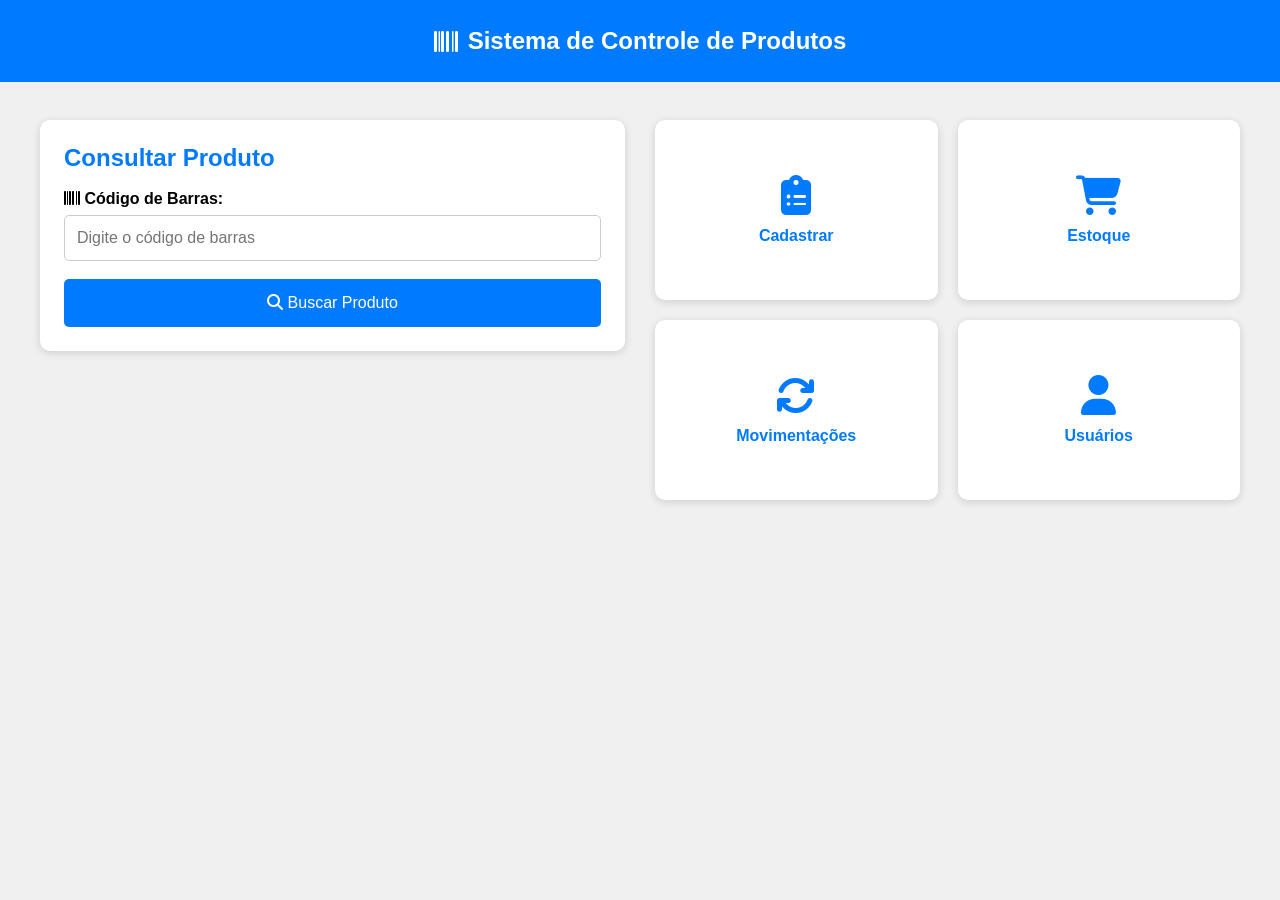
==== Sistema_controle_estoque/frontend/pages/index.html @ 5a04c131 "emplementação de frontend basico" ====
<!DOCTYPE html>
<html lang="pt-BR">
<head>
  <meta charset="UTF-8">
  <meta name="viewport" content="width=device-width, initial-scale=1.0">
  <title>Sistema de Controle de Produtos</title>
  <link rel="stylesheet" href="../css/styles.css">
  <link rel="stylesheet" href="https://cdnjs.cloudflare.com/ajax/libs/font-awesome/6.5.0/css/all.min.css">
</head>
<body>
  <header>
    <i class="fa-solid fa-barcode"></i> Sistema de Controle de Produtos
  </header>

  <div class="container">
    <div class="panel">
      <h2>Consultar Produto</h2>
      <label for="codigo"><i class="fa-solid fa-barcode"></i> Código de Barras:</label>
      <input type="text" id="codigo" placeholder="Digite o código de barras">
      <button><i class="fa-solid fa-magnifying-glass"></i> Buscar Produto</button>
    </div>

    <div class="funcoes">
      <div class="funcao">
        <i class="fa-solid fa-clipboard-list"></i>
        <p>Cadastrar</p>
      </div>
      <div class="funcao">
        <i class="fa-solid fa-cart-shopping"></i>
        <p>Estoque</p>
      </div>
      <div class="funcao">
        <i class="fa-solid fa-arrows-rotate"></i>
        <p>Movimentações</p>
      </div>
      <div class="funcao">
        <i class="fa-solid fa-user"></i>
        <p>Usuários</p>
      </div>
    </div>
  </div>
</body>
</html>
---- Sistema_controle_estoque/frontend/css/styles.css ----
* {
  box-sizing: border-box;
}

body {
  font-family: Arial, sans-serif;
  background-color: #f0f0f0;
  margin: 0;
  padding: 0;
}

header {
  background-color: #007BFF;
  color: white;
  min-height: 82px;
  padding: 20px;
  font-size: 24px;
  font-weight: bold;
  display: flex;
  align-items: center;
  justify-content: center;
  text-align: center;
}

header i {
  margin-right: 10px;
}

.container {
  width: min(100% - 48px, 1200px);
  margin: 0 auto;
  display: grid;
  grid-template-columns: repeat(2, minmax(0, 1fr));
  align-items: start;
  gap: 30px;
  padding: 38px 0;
}

.panel {
  min-width: 0;
  background: white;
  padding: 24px;
  border-radius: 10px;
  box-shadow: 0 2px 8px rgba(0, 0, 0, 0.14);
}

.panel h2 {
  color: #007BFF;
  margin: 0 0 18px;
}

label {
  font-weight: bold;
  display: block;
  margin-top: 10px;
}

input {
  display: block;
  width: 100%;
  min-height: 46px;
  padding: 10px 12px;
  margin-top: 7px;
  border: 1px solid #ccc;
  border-radius: 5px;
  font: inherit;
}

input:focus {
  outline: 2px solid rgba(0, 123, 255, 0.25);
  border-color: #007BFF;
}

button {
  width: 100%;
  min-height: 48px;
  padding: 12px;
  background-color: #007BFF;
  color: white;
  border: none;
  border-radius: 5px;
  font-size: 16px;
  cursor: pointer;
  margin-top: 18px;
}

button:hover {
  background-color: #0056b3;
}

.funcoes {
  display: grid;
  grid-template-columns: repeat(2, minmax(0, 1fr));
  gap: 20px;
  min-width: 0;
}

.funcao {
  min-height: 180px;
  background: white;
  border-radius: 10px;
  box-shadow: 0 2px 8px rgba(0, 0, 0, 0.14);
  display: flex;
  flex-direction: column;
  align-items: center;
  justify-content: center;
  text-align: center;
  padding: 24px 12px;
  cursor: pointer;
  transition: transform 0.2s, box-shadow 0.2s;
}

.funcao:hover {
  transform: translateY(-3px);
  box-shadow: 0 5px 14px rgba(0, 0, 0, 0.16);
}

.funcao i {
  font-size: 40px;
  color: #007BFF;
}

.funcao p {
  margin: 12px 0 0;
  font-weight: bold;
  color: #007BFF;
}

@media (max-width: 1050px) {
  .container {
    grid-template-columns: minmax(0, 1fr);
    max-width: 760px;
  }

  .funcoes {
    grid-template-columns: repeat(2, minmax(0, 1fr));
  }
}

@media (max-width: 520px) {
  header {
    font-size: 20px;
  }

  .container {
    width: min(100% - 28px, 420px);
    gap: 20px;
    padding: 22px 0;
  }

  .panel {
    padding: 20px;
  }

  .funcoes {
    gap: 14px;
  }

  .funcao {
    min-height: 145px;
    padding: 18px 8px;
  }
}
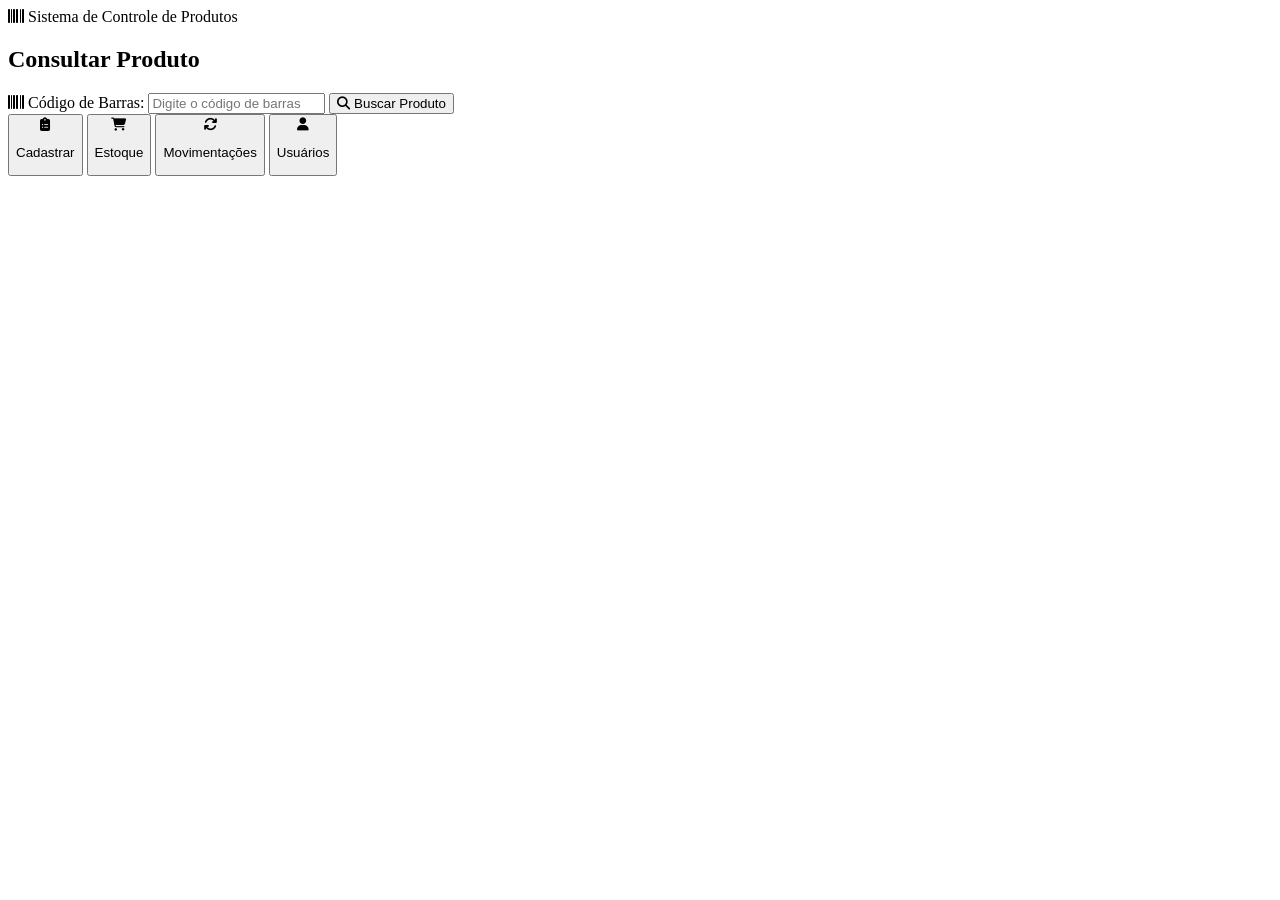
==== commit 71fdb665: "frontened texte" ====
--- a/Sistema_controle_estoque/frontend/pages/index.html
+++ b/Sistema_controle_estoque/frontend/pages/index.html
@@ -4,8 +4,10 @@
   <meta charset="UTF-8">
   <meta name="viewport" content="width=device-width, initial-scale=1.0">
   <title>Sistema de Controle de Produtos</title>
-  <link rel="stylesheet" href="../css/styles.css">
+  <link rel="stylesheet" href="/frontend/css/styles.css">
   <link rel="stylesheet" href="https://cdnjs.cloudflare.com/ajax/libs/font-awesome/6.5.0/css/all.min.css">
+  <script src="/frontend/js/buscar.js" defer></script>
+  <script src="/frontend/js/cadastrar.js" defer></script>
 </head>
 <body>
   <header>
@@ -13,31 +15,72 @@
   </header>
 
   <div class="container">
-    <div class="panel">
-      <h2>Consultar Produto</h2>
-      <label for="codigo"><i class="fa-solid fa-barcode"></i> Código de Barras:</label>
-      <input type="text" id="codigo" placeholder="Digite o código de barras">
-      <button><i class="fa-solid fa-magnifying-glass"></i> Buscar Produto</button>
-    </div>
+  <div class="panel">
+    <h2>Consultar Produto</h2>
+    <label for="codigo"><i class="fa-solid fa-barcode"></i> Código de Barras:</label>
+    <input type="text" id="codigo" placeholder="Digite o código de barras">
+    <button id="botaoBuscar"><i class="fa-solid fa-magnifying-glass"></i> Buscar Produto</button>
+    
+    <div id="resultado"></div>
+  </div>
 
     <div class="funcoes">
-      <div class="funcao">
+      <button type="button" class="funcao" id="BotaoCadastrar">
         <i class="fa-solid fa-clipboard-list"></i>
         <p>Cadastrar</p>
-      </div>
-      <div class="funcao">
+      </button>
+      <button type="button" class="funcao" id="botaoEstoque">
         <i class="fa-solid fa-cart-shopping"></i>
         <p>Estoque</p>
-      </div>
-      <div class="funcao">
+      </button>
+      <button type="button" class="funcao" id="botaoMovimentacoes">
         <i class="fa-solid fa-arrows-rotate"></i>
         <p>Movimentações</p>
-      </div>
-      <div class="funcao">
+      </button>
+      <button type="button" class="funcao" id="botaoUsuarios">
         <i class="fa-solid fa-user"></i>
         <p>Usuários</p>
-      </div>
+      </button>
     </div>
   </div>
+
+  <dialog id="modalCadastro" class="modal-cadastro" aria-labelledby="tituloCadastro">
+    <form id="formCadastro">
+      <div class="modal-cabecalho">
+        <div>
+          <h2 id="tituloCadastro">Cadastrar Produto</h2>
+          <p>Preencha os dados para adicionar um produto ao estoque.</p>
+        </div>
+        <button type="button" id="fecharCadastro" class="botao-fechar-modal" aria-label="Fechar formulário">&times;</button>
+      </div>
+
+      <div id="mensagemCadastro" class="mensagem-cadastro" role="status" aria-live="polite"></div>
+
+      <label for="codigoBarras">Código de barras <span>*</span></label>
+      <input type="text" id="codigoBarras" name="codigo_barras" placeholder="Digite ou escaneie o código" required>
+
+      <label for="nomeProduto">Nome do produto <span>*</span></label>
+      <input type="text" id="nomeProduto" name="nome_produto" placeholder="Ex.: Arroz tipo 1, 5 kg" required>
+
+      <div class="campos-cadastro-linha">
+        <div>
+          <label for="valorProduto">Preço de venda <span>*</span></label>
+          <input type="number" id="valorProduto" name="valor_prod" min="0.01" step="0.01" placeholder="0,00" required>
+        </div>
+        <div>
+          <label for="setorProduto">ID do setor <span>*</span></label>
+          <input type="number" id="setorProduto" name="setor_id" min="1" step="1" placeholder="Ex.: 1" required>
+        </div>
+      </div>
+
+      <p class="dica-cadastro">Use o ID de um setor já cadastrado no sistema.</p>
+
+      <div class="modal-acoes">
+        <button type="button" id="cancelarCadastro" class="botao-cancelar">Cancelar</button>
+        <button type="submit" id="enviarCadastro" class="botao-enviar-cadastro">Cadastrar produto</button>
+      </div>
+    </form>
+  </dialog>
 </body>
 </html>
+
